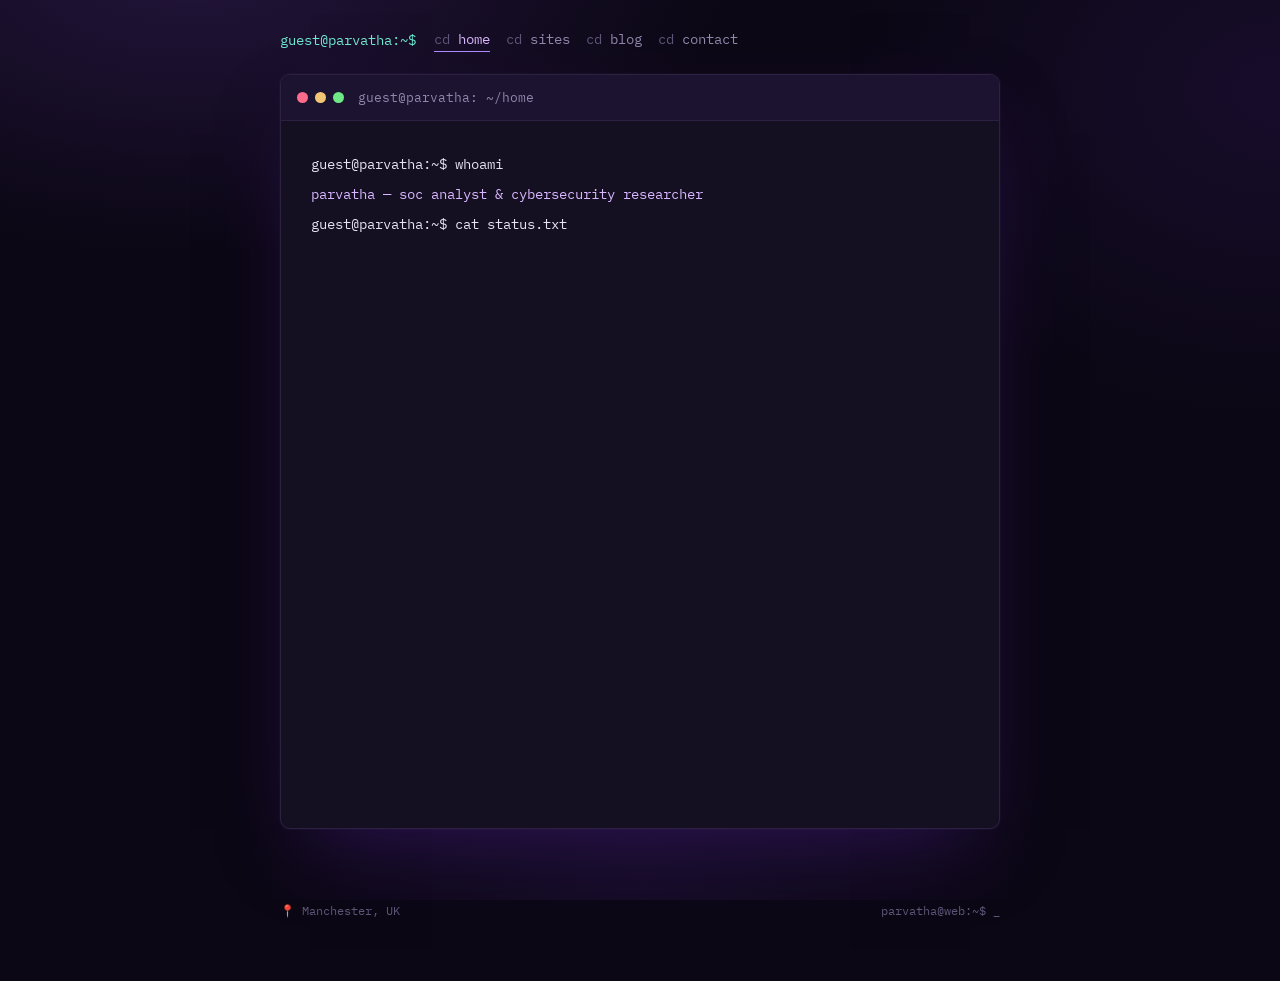
==== index.html @ 95266bb0 "Update personal introduction in index.html" ====
<!DOCTYPE html>
<html lang="en">
<head>
<meta charset="UTF-8">
<meta name="viewport" content="width=device-width, initial-scale=1.0">
<title>Parvatha · Cybersecurity</title>
<meta name="description" content="Parvatha — SOC Analyst & Cybersecurity Researcher">
<link rel="stylesheet" href="style.css">
</head>
<body>

  <nav class="termnav">
    <span class="prompt">guest@parvatha:~$</span>
    <div class="cmds">
      <a href="index.html" class="active">home</a>
      <a href="sites.html">sites</a>
      <a href="blog.html">blog</a>
      <a href="contact.html">contact</a>
    </div>
  </nav>

  <div class="wrap">
    <div class="term-frame">
      <div class="term-titlebar">
        <div class="term-dots"><span></span><span></span><span></span></div>
        <div class="fname">guest@parvatha: ~/home</div>
      </div>
      <div class="term-body">

        <div class="boot" id="boot"></div>

        <div id="content" style="opacity:0; transition: opacity .4s ease;">

          <section class="prose-block">
            <p>Hi! I'm Parvatha, just another girl whose curiosity led her to cybersecurity. I moved into security from an ECE background about two years ago and haven't looked back since. CTFs, digital forensics, and more recently reverse engineering are what I love doing. Right now I'm wrapping up my masters in Cybersecurity from Uni of Manchester.</p>
            <p>I spend most of my time building things (unfortunately not finishing many of them), breaking things, falling into rabbit holes in the name of fixing them, reading random blogs, and learning about things that have absolutely nothing to do with whatever I was learning the week before. Anyways, I'm currently open to SOC analyst roles — so please <a href="contact.html">get in touch</a> if you're hiring or just wanna chat security!</p>
            <p>I've been building SOC homelabs and various python tools. Longer-term I'm aiming toward malware analysis and vulnerability research, and I'm working through HTB CPTS next.</p>
            <p>I also make cybersecurity content on Instagram (<a href="https://www.instagram.com/0xpvee/" target="_blank" rel="noopener">@0xpvee</a>, 28k+ followers), which I started as a way of building my ability to explain my work.</p>
          </section>

          <div class="links">
            <a href="https://x.com/0xpvee" target="_blank" rel="noopener">x</a>
            <a href="https://www.instagram.com/0xpvee/" target="_blank" rel="noopener">instagram</a>
            <a href="https://substack.com/@0xpvee" target="_blank" rel="noopener">substack</a>
          </div>
        </div>

      </div>
    </div>
  </div>

  <footer>
    <span>📍 Manchester, UK</span>
    <span>parvatha@web:~$ <span class="cursor-blink">_</span></span>
  </footer>

<script>
(function(){
  var lines = [
    { type: "in",  text: "whoami" },
    { type: "out", text: "parvatha — soc analyst & cybersecurity researcher" },
    { type: "in",  text: "cat status.txt" },
    { type: "out", text: "open to soc analyst roles · wrapping up msc cybersecurity" }
  ];
  var boot = document.getElementById('boot');
  var content = document.getElementById('content');

  function prefix(type){
    return type === "in"
      ? '<span class="in">guest@parvatha:~$</span> '
      : '';
  }

  function typeLine(i){
    if(i >= lines.length){
      content.style.opacity = 1;
      return;
    }
    var l = lines[i];
    var el = document.createElement('div');
    el.className = 'line ' + l.type;
    el.style.animationDelay = '0s';
    boot.appendChild(el);

    var full = prefix(l.type) + '<span class="typed"></span>';
    el.innerHTML = full;
    var typedEl = el.querySelector('.typed');
    var chars = l.text.split('');
    var ci = 0;

    function step(){
      if(ci <= chars.length){
        typedEl.textContent = chars.slice(0, ci).join('');
        ci++;
        setTimeout(step, l.type === 'in' ? 28 : 10);
      } else {
        setTimeout(function(){ typeLine(i+1); }, l.type === 'in' ? 120 : 260);
      }
    }
    step();
  }

  typeLine(0);
})();
</script>

</body>
</html>
---- style.css ----
@import url('https://fonts.googleapis.com/css2?family=IBM+Plex+Mono:wght@400;500;600;700&display=swap');

:root{
  --bg: #0b0714;
  --bg2: #120b1f;
  --surface: #150f22;
  --surface-2: #1b1330;
  --line: #2c2140;
  --line-bright: #3d2c5c;
  --text: #e8e2f3;
  --muted: #9186ab;
  --dim: #5f5578;
  --purple: #b088ff;
  --purple-bright: #d9b8ff;
  --cyan: #6ee7d0;
  --pink: #ff8fd4;
  --red: #ff6b8a;
  --yellow: #f0c674;
}

*{ box-sizing:border-box; margin:0; padding:0; }
html{ scroll-behavior:smooth; }

body{
  background:
    radial-gradient(ellipse 900px 500px at 15% -5%, rgba(120,70,200,0.22), transparent 60%),
    radial-gradient(ellipse 800px 600px at 100% 10%, rgba(80,40,150,0.18), transparent 55%),
    radial-gradient(ellipse 700px 500px at 50% 100%, rgba(60,30,110,0.2), transparent 60%),
    var(--bg);
  background-attachment: fixed;
  color: var(--text);
  font-family: 'IBM Plex Mono', monospace;
  font-size: 15px;
  line-height: 1.7;
  min-height: 100vh;
  -webkit-font-smoothing: antialiased;
}

a{ color: var(--purple-bright); text-decoration: none; border-bottom: 1px solid var(--purple); transition: color .15s ease, border-color .15s ease; }
a:hover{ color: var(--cyan); border-color: var(--cyan); }

::selection{ background: var(--purple); color: var(--bg); }

/* ---- top terminal nav ---- */
.termnav{
  max-width: 760px;
  margin: 28px auto 0;
  padding: 0 20px;
  display: flex;
  flex-wrap: wrap;
  align-items: center;
  gap: 4px 18px;
  font-size: 13.5px;
}
.termnav .prompt{
  color: var(--cyan);
  white-space: nowrap;
}
.termnav .prompt::after{ content: ""; }
.termnav .cmds{
  display: flex;
  flex-wrap: wrap;
  gap: 4px 16px;
}
.termnav .cmds a{
  color: var(--muted);
  border-bottom: 1px solid transparent;
}
.termnav .cmds a::before{ content: "cd "; color: var(--dim); }
.termnav .cmds a:hover{ color: var(--purple-bright); border-color: var(--purple); }
.termnav .cmds a.active{ color: var(--purple-bright); border-color: var(--purple); }

/* ---- terminal window frame ---- */
.wrap{
  max-width: 760px;
  margin: 0 auto;
  padding: 22px 20px 72px;
}

.term-frame{
  background: var(--surface);
  border: 1px solid var(--line);
  border-radius: 10px;
  overflow: hidden;
  box-shadow: 0 30px 80px -30px rgba(80,30,150,0.5), 0 0 0 1px rgba(176,136,255,0.03);
}

.term-titlebar{
  display: flex;
  align-items: center;
  gap: 10px;
  padding: 12px 16px;
  background: var(--surface-2);
  border-bottom: 1px solid var(--line);
}
.term-dots{ display:flex; gap:7px; }
.term-dots span{ width:11px; height:11px; border-radius:50%; display:block; }
.term-dots span:nth-child(1){ background: var(--red); }
.term-dots span:nth-child(2){ background: var(--yellow); }
.term-dots span:nth-child(3){ background: #6ee787; }
.term-titlebar .fname{
  color: var(--muted);
  font-size: 12.5px;
  margin-left: 4px;
}

.term-body{ padding: 32px 30px 36px; }

@media (max-width:480px){
  .term-body{ padding: 24px 18px 28px; }
}

/* ---- home hero / whoami ---- */
.boot{
  font-size: 14px;
  color: var(--muted);
  margin-bottom: 26px;
}
.boot .line{ margin-bottom: 6px; opacity:0; animation: fadein .3s ease forwards; }
.boot .in{ color: var(--text); }
.boot .out{ color: var(--purple-bright); }
.boot .cursor{
  display:inline-block;
  width: 8px; height: 15px;
  background: var(--cyan);
  margin-left: 2px;
  vertical-align: -2px;
  animation: blink 1s step-end infinite;
}
@keyframes fadein{ to{ opacity:1; } }
@keyframes blink{ 50%{ opacity:0; } }

h1{
  font-size: 26px;
  font-weight: 700;
  color: var(--text);
  margin-bottom: 4px;
  letter-spacing: -0.01em;
}
.role{
  color: var(--purple-bright);
  font-size: 13.5px;
  margin-bottom: 26px;
}
.role::before{ content: "// "; color: var(--dim); }

section{ margin-bottom: 30px; }
p{ color: var(--text); }
p + p{ margin-top: 14px; }

.prose-block{
  border-left: 2px solid var(--line-bright);
  padding-left: 18px;
}

/* ---- links row ---- */
.links{
  display:flex;
  flex-wrap:wrap;
  gap: 8px 20px;
  font-size: 13.5px;
}
.links a::before{ content: "/ "; color: var(--dim); }

/* ---- cards (projects) ---- */
.card{
  border: 1px solid var(--line);
  border-radius: 8px;
  padding: 20px 22px;
  margin-bottom: 16px;
  background: rgba(255,255,255,0.012);
  transition: border-color .15s ease, transform .15s ease;
}
.card:hover{ border-color: var(--purple); }
.card .card-head{
  display:flex;
  align-items:baseline;
  justify-content: space-between;
  gap: 12px;
  flex-wrap: wrap;
  margin-bottom: 8px;
}
.card h2{
  font-size: 16px;
  color: var(--text);
}
.card h2::before{ content: "$ "; color: var(--cyan); }
.card .repo-link{
  font-size: 12.5px;
  white-space: nowrap;
}
.card p{ color: var(--muted); font-size: 14px; }

/* ---- sites list ---- */
.site-item{
  padding: 16px 0;
  border-bottom: 1px solid var(--line);
}
.site-item:last-child{ border-bottom: none; }
.site-item .site-head{ display:flex; align-items:baseline; gap:10px; flex-wrap:wrap; margin-bottom: 6px; }
.site-item h2{ font-size: 15.5px; }
.site-item h2::before{ content: "> "; color: var(--cyan); }
.site-item .url{ font-size: 12px; color: var(--dim); }
.site-item p{ color: var(--muted); font-size: 14px; }

/* ---- blog list ---- */
.post-item{
  padding: 18px 0;
  border-bottom: 1px solid var(--line);
}
.post-item:last-child{ border-bottom: none; }
.post-item h2{ font-size: 16px; margin-bottom: 4px; }
.post-item h2::before{ content: "# "; color: var(--cyan); }
.post-item .meta{ font-size: 12px; color: var(--dim); margin-bottom: 8px; }
.post-item p{ color: var(--muted); font-size: 14px; }
.soon{
  color: var(--dim);
  font-size: 13px;
  margin-top: 22px;
  padding-top: 18px;
  border-top: 1px dashed var(--line);
}

/* ---- blog post ---- */
.post-meta{
  color: var(--dim);
  font-size: 12.5px;
  margin-bottom: 24px;
}
.post h2{
  font-size: 17px;
  color: var(--purple-bright);
  margin: 30px 0 12px;
}
.post ul{ padding-left: 22px; margin: 10px 0; color: var(--text); }
.post li{ margin-bottom: 6px; }
.post p{ margin-bottom: 14px; }

/* ---- contact ---- */
.contact-grid{
  display: grid;
  gap: 14px;
}
.contact-row{
  display:flex;
  align-items: baseline;
  gap: 14px;
  padding: 14px 0;
  border-bottom: 1px solid var(--line);
}
.contact-row:last-child{ border-bottom: none; }
.contact-row .key{
  color: var(--cyan);
  font-size: 13px;
  min-width: 90px;
}
.contact-row .key::before{ content: "["; color: var(--dim); }
.contact-row .key::after{ content: "]"; color: var(--dim); }
.contact-row .val a{ font-size: 14.5px; }

footer{
  max-width: 760px;
  margin: 0 auto;
  padding: 0 20px 60px;
  font-size: 12px;
  color: var(--dim);
  display:flex;
  justify-content: space-between;
  flex-wrap: wrap;
  gap: 10px;
}
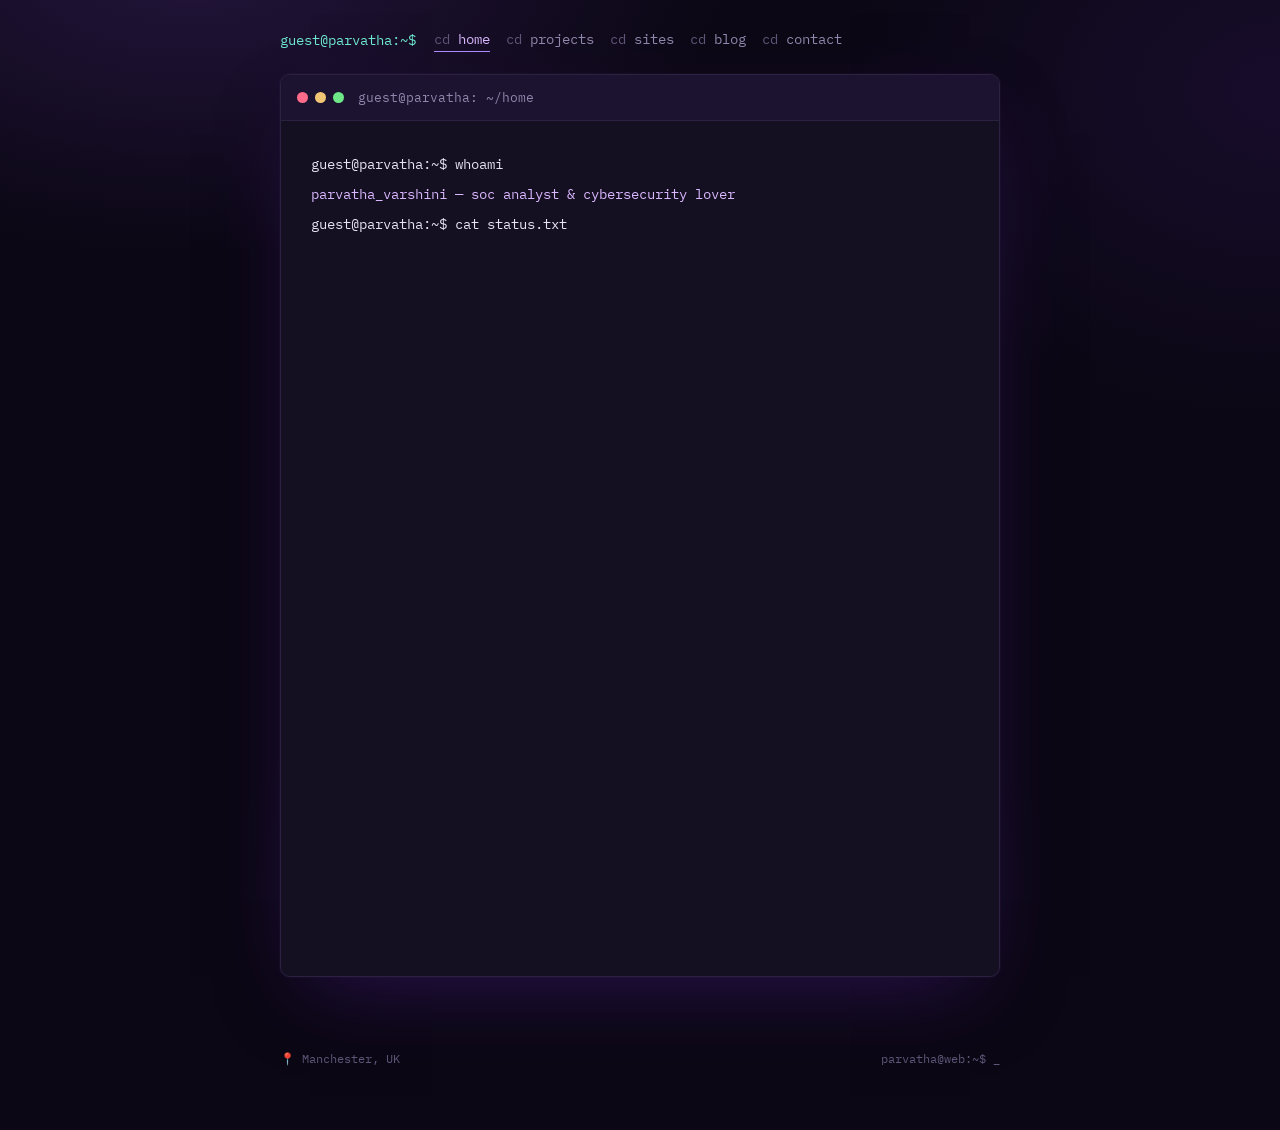
==== commit 5af84861: "Add files via upload" ====
--- a/index.html
+++ b/index.html
@@ -3,8 +3,8 @@
 <head>
 <meta charset="UTF-8">
 <meta name="viewport" content="width=device-width, initial-scale=1.0">
-<title>Parvatha · Cybersecurity</title>
-<meta name="description" content="Parvatha — SOC Analyst & Cybersecurity Researcher">
+<title>Parvatha Varshini · Cybersecurity</title>
+<meta name="description" content="Parvatha Varshini — SOC Analyst & Cybersecurity lover">
 <link rel="stylesheet" href="style.css">
 </head>
 <body>
@@ -13,6 +13,7 @@
     <span class="prompt">guest@parvatha:~$</span>
     <div class="cmds">
       <a href="index.html" class="active">home</a>
+      <a href="projects.html">projects</a>
       <a href="sites.html">sites</a>
       <a href="blog.html">blog</a>
       <a href="contact.html">contact</a>
@@ -30,15 +31,18 @@
         <div class="boot" id="boot"></div>
 
         <div id="content" style="opacity:0; transition: opacity .4s ease;">
+          <h1>Parvatha Varshini</h1>
+          <div class="role">SOC Analyst &amp; Cybersecurity lover</div>
 
           <section class="prose-block">
-            <p>Hi! I'm Parvatha, just another girl whose curiosity led her to cybersecurity. I moved into security from an ECE background about two years ago and haven't looked back since. CTFs, digital forensics, and more recently reverse engineering are what I love doing. Right now I'm wrapping up my masters in Cybersecurity from Uni of Manchester.</p>
+            <p>Hi! I'm Parvatha, just another girl whose curiosity led her to cybersecurity. I moved into security from an ECE background about two years ago and haven't looked back since. CTFs, digital forensics, and more recently reverse engineering are what I spend most of my free time on. Right now I'm wrapping up my masters in Cybersecurity from Uni of Manchester.</p>
+            <p>I've been building SOC homelabs and various python tools, some of which are documented on my <a href="https://github.com/parvathaa" target="_blank" rel="noopener">Github</a> — check out the <a href="projects.html">projects page</a> for a few of them. Longer-term I'm aiming toward malware analysis and vulnerability research, and I'm working through HTB CPTS next.</p>
+            <p>I also make cybersecurity content on Instagram (<a href="https://www.instagram.com/0xpvee/" target="_blank" rel="noopener">@0xpvee</a>, 28k+ followers), which I started as a way of building my ability to explain my work.</p>
             <p>I spend most of my time building things (unfortunately not finishing many of them), breaking things, falling into rabbit holes in the name of fixing them, reading random blogs, and learning about things that have absolutely nothing to do with whatever I was learning the week before. Anyways, I'm currently open to SOC analyst roles — so please <a href="contact.html">get in touch</a> if you're hiring or just wanna chat security!</p>
-            <p>I've been building SOC homelabs and various python tools. Longer-term I'm aiming toward malware analysis and vulnerability research, and I'm working through HTB CPTS next.</p>
-            <p>I also make cybersecurity content on Instagram (<a href="https://www.instagram.com/0xpvee/" target="_blank" rel="noopener">@0xpvee</a>, 28k+ followers), which I started as a way of building my ability to explain my work.</p>
           </section>
 
           <div class="links">
+            <a href="https://github.com/parvathaa" target="_blank" rel="noopener">github</a>
             <a href="https://x.com/0xpvee" target="_blank" rel="noopener">x</a>
             <a href="https://www.instagram.com/0xpvee/" target="_blank" rel="noopener">instagram</a>
             <a href="https://substack.com/@0xpvee" target="_blank" rel="noopener">substack</a>
@@ -58,9 +62,9 @@
 (function(){
   var lines = [
     { type: "in",  text: "whoami" },
-    { type: "out", text: "parvatha — soc analyst & cybersecurity researcher" },
+    { type: "out", text: "parvatha_varshini — soc analyst & cybersecurity lover" },
     { type: "in",  text: "cat status.txt" },
-    { type: "out", text: "open to soc analyst roles · wrapping up msc cybersecurity" }
+    { type: "out", text: "open to soc analyst roles · wrapping up msc cybersecurity @ manchester" }
   ];
   var boot = document.getElementById('boot');
   var content = document.getElementById('content');
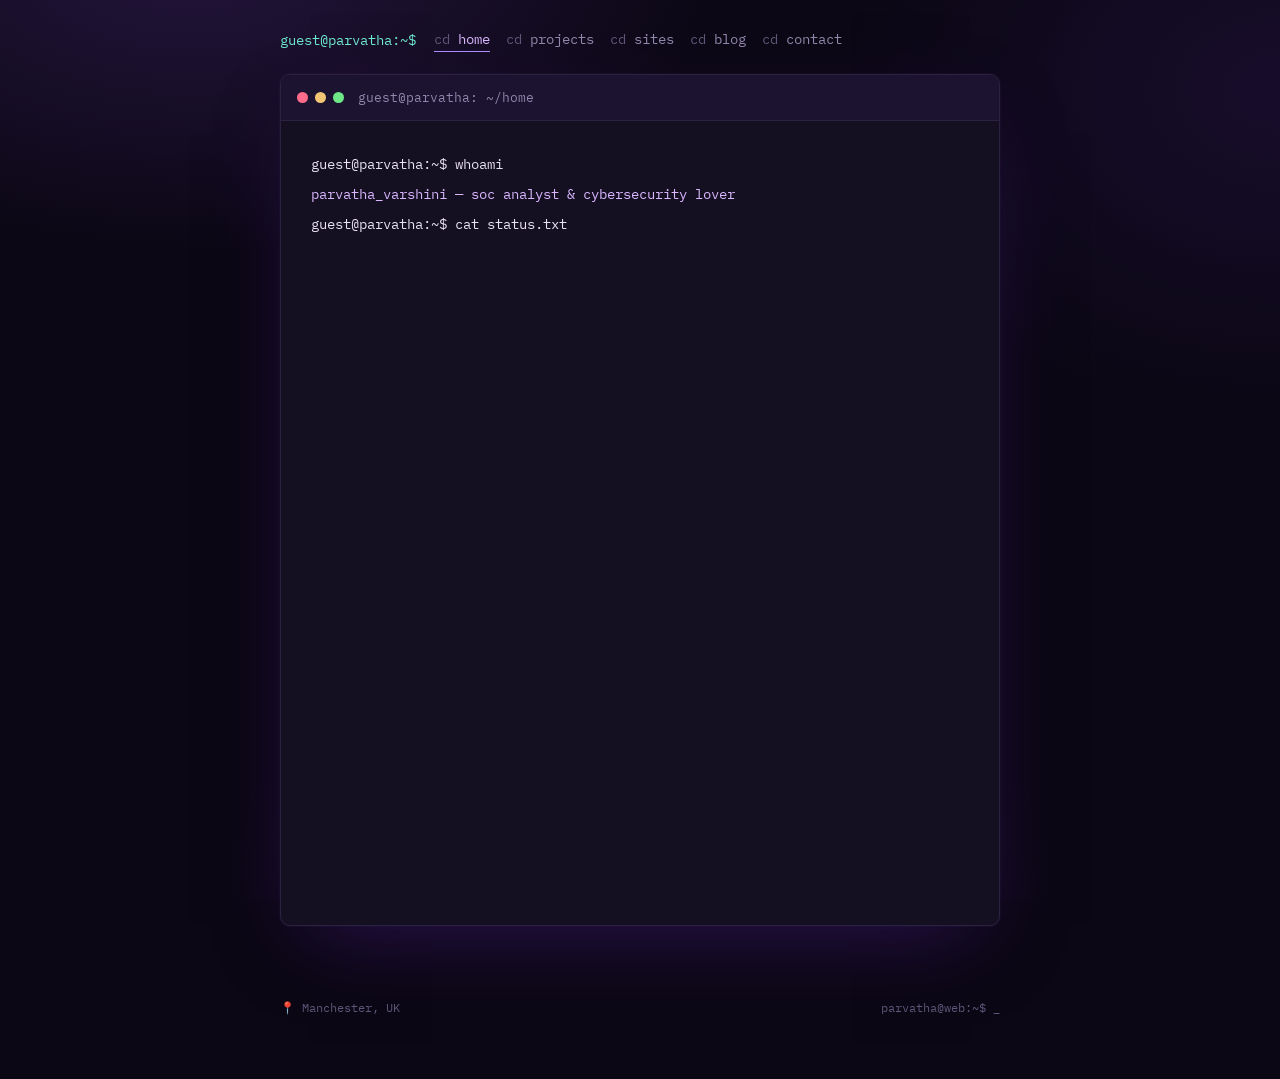
==== commit a5865879: "Revise personal introduction in index.html Updated personal introduction and removed some details ab" ====
--- a/index.html
+++ b/index.html
@@ -35,10 +35,10 @@
           <div class="role">SOC Analyst &amp; Cybersecurity lover</div>
 
           <section class="prose-block">
-            <p>Hi! I'm Parvatha, just another girl whose curiosity led her to cybersecurity. I moved into security from an ECE background about two years ago and haven't looked back since. CTFs, digital forensics, and more recently reverse engineering are what I spend most of my free time on. Right now I'm wrapping up my masters in Cybersecurity from Uni of Manchester.</p>
-            <p>I've been building SOC homelabs and various python tools, some of which are documented on my <a href="https://github.com/parvathaa" target="_blank" rel="noopener">Github</a> — check out the <a href="projects.html">projects page</a> for a few of them. Longer-term I'm aiming toward malware analysis and vulnerability research, and I'm working through HTB CPTS next.</p>
+            <p>Hi! I'm Parvatha, just another girl whose curiosity led her to cybersecurity. I moved into security from an ECE background about two years ago and haven't looked back since. I love CTFs, digital forensics, and more recently reverse engineering. Right now I'm wrapping up my masters in Cybersecurity from Uni of Manchester.</p>
+            <p>I've been building SOC homelabs and various python tools. Longer-term I'm aiming toward malware analysis and vulnerability research, and I'm working through HTB CPTS next.</p>
+            <p>I spend most of my time building things (unfortunately not finishing many of them), breaking things, falling into rabbit holes in the name of fixing them, reading random blogs, and learning about things that have absolutely nothing to do with whatever I was learning the week before. Anyways, I'm currently open to SOC analyst roles — so please <a href="contact.html">get in touch</a> if you're hiring or just wanna chat security!</p>
             <p>I also make cybersecurity content on Instagram (<a href="https://www.instagram.com/0xpvee/" target="_blank" rel="noopener">@0xpvee</a>, 28k+ followers), which I started as a way of building my ability to explain my work.</p>
-            <p>I spend most of my time building things (unfortunately not finishing many of them), breaking things, falling into rabbit holes in the name of fixing them, reading random blogs, and learning about things that have absolutely nothing to do with whatever I was learning the week before. Anyways, I'm currently open to SOC analyst roles — so please <a href="contact.html">get in touch</a> if you're hiring or just wanna chat security!</p>
           </section>
 
           <div class="links">
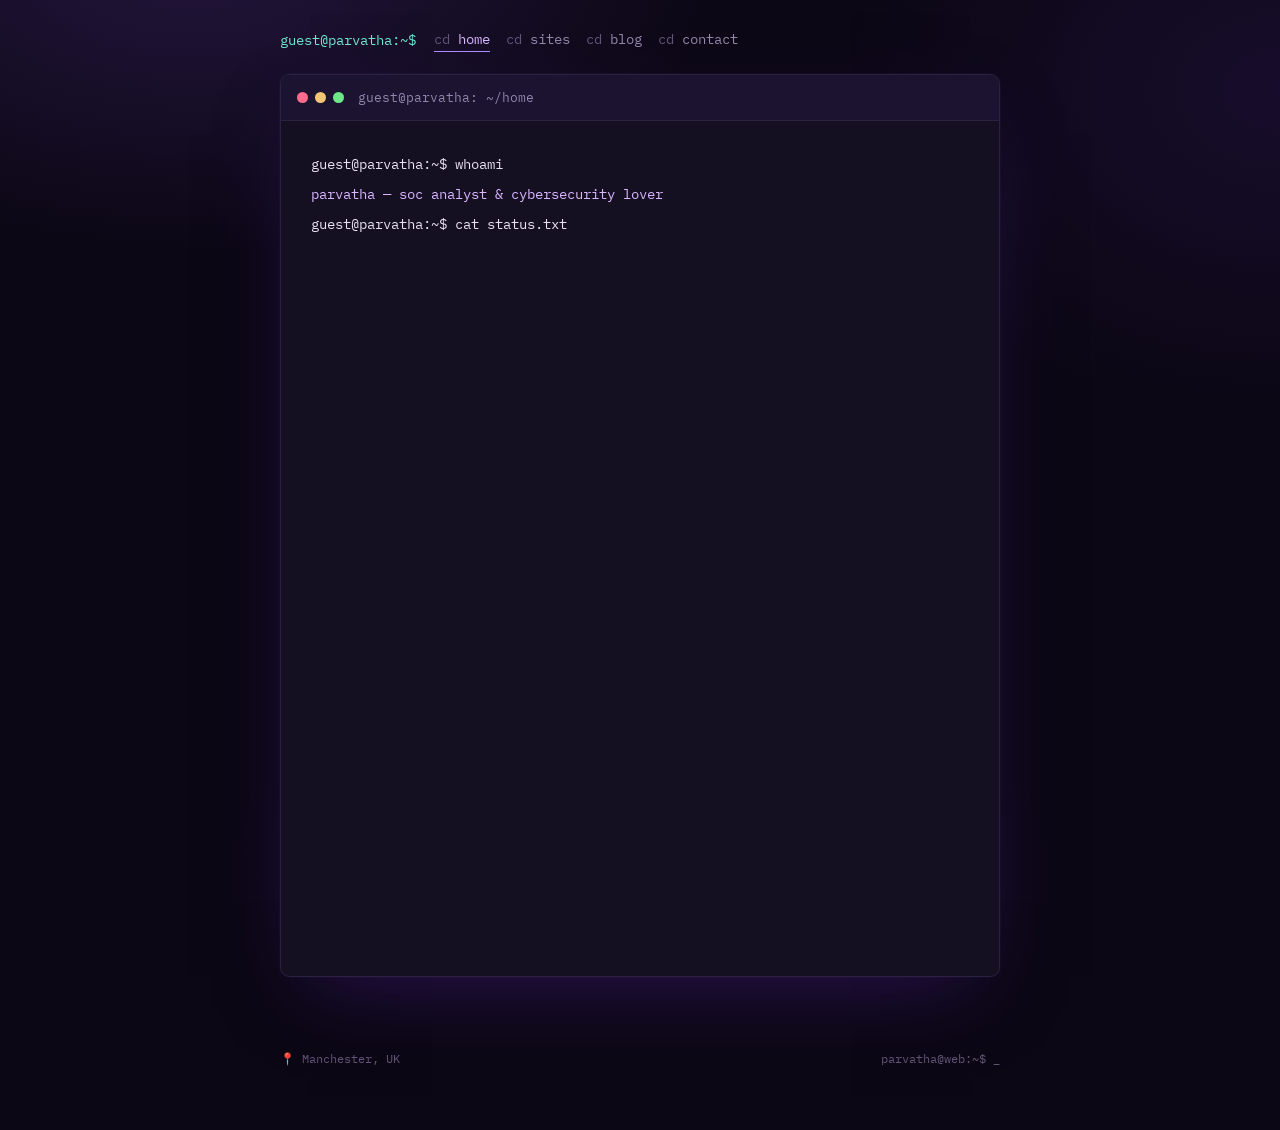
==== commit 2d8832b3: "Add files via upload" ====
--- a/index.html
+++ b/index.html
@@ -3,8 +3,8 @@
 <head>
 <meta charset="UTF-8">
 <meta name="viewport" content="width=device-width, initial-scale=1.0">
-<title>Parvatha Varshini · Cybersecurity</title>
-<meta name="description" content="Parvatha Varshini — SOC Analyst & Cybersecurity lover">
+<title>Parvatha · Cybersecurity</title>
+<meta name="description" content="Parvatha — SOC Analyst & Cybersecurity lover">
 <link rel="stylesheet" href="style.css">
 </head>
 <body>
@@ -13,7 +13,6 @@
     <span class="prompt">guest@parvatha:~$</span>
     <div class="cmds">
       <a href="index.html" class="active">home</a>
-      <a href="projects.html">projects</a>
       <a href="sites.html">sites</a>
       <a href="blog.html">blog</a>
       <a href="contact.html">contact</a>
@@ -31,14 +30,14 @@
         <div class="boot" id="boot"></div>
 
         <div id="content" style="opacity:0; transition: opacity .4s ease;">
-          <h1>Parvatha Varshini</h1>
+          <h1>Parvatha</h1>
           <div class="role">SOC Analyst &amp; Cybersecurity lover</div>
 
           <section class="prose-block">
-            <p>Hi! I'm Parvatha, just another girl whose curiosity led her to cybersecurity. I moved into security from an ECE background about two years ago and haven't looked back since. I love CTFs, digital forensics, and more recently reverse engineering. Right now I'm wrapping up my masters in Cybersecurity from Uni of Manchester.</p>
-            <p>I've been building SOC homelabs and various python tools. Longer-term I'm aiming toward malware analysis and vulnerability research, and I'm working through HTB CPTS next.</p>
+            <p>Hi! I'm Parvatha, just another girl whose curiosity led her to cybersecurity. I moved into security from an ECE background about two years ago and haven't looked back since. CTFs, digital forensics, and more recently reverse engineering are what I spend most of my free time on. Right now I'm wrapping up my masters in Cybersecurity from Uni of Manchester.</p>
+            <p>I've been building SOC homelabs and various python tools, some of which are documented on my <a href="https://github.com/parvathaa" target="_blank" rel="noopener">Github</a>. Longer-term I'm aiming toward malware analysis and vulnerability research, and I'm working through HTB CPTS next.</p>
+            <p>I also make cybersecurity content on Instagram (<a href="https://www.instagram.com/0xpvee/" target="_blank" rel="noopener">@0xpvee</a>, 28k+ followers), which I started as a way of building my ability to explain my work.</p>
             <p>I spend most of my time building things (unfortunately not finishing many of them), breaking things, falling into rabbit holes in the name of fixing them, reading random blogs, and learning about things that have absolutely nothing to do with whatever I was learning the week before. Anyways, I'm currently open to SOC analyst roles — so please <a href="contact.html">get in touch</a> if you're hiring or just wanna chat security!</p>
-            <p>I also make cybersecurity content on Instagram (<a href="https://www.instagram.com/0xpvee/" target="_blank" rel="noopener">@0xpvee</a>, 28k+ followers), which I started as a way of building my ability to explain my work.</p>
           </section>
 
           <div class="links">
@@ -62,7 +61,7 @@
 (function(){
   var lines = [
     { type: "in",  text: "whoami" },
-    { type: "out", text: "parvatha_varshini — soc analyst & cybersecurity lover" },
+    { type: "out", text: "parvatha — soc analyst & cybersecurity lover" },
     { type: "in",  text: "cat status.txt" },
     { type: "out", text: "open to soc analyst roles · wrapping up msc cybersecurity @ manchester" }
   ];
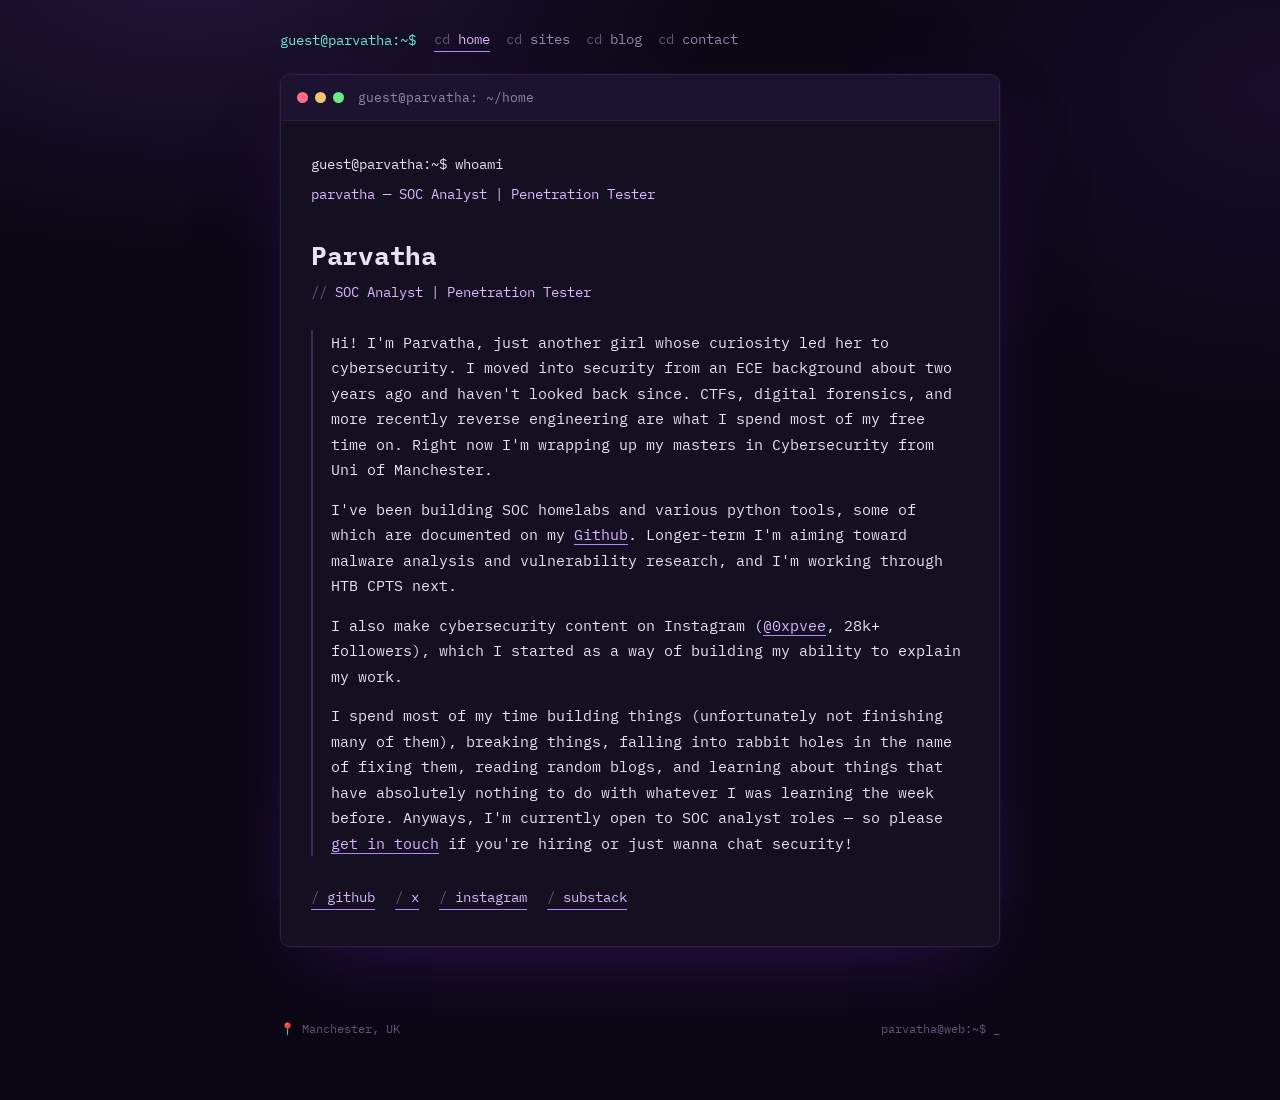
==== commit f4888ebe: "Trim contact page, update role title, and add Cloudflare Web Analytics (6b03415e89882a93b0710098) Co" ====
--- a/index.html
+++ b/index.html
@@ -4,7 +4,7 @@
 <meta charset="UTF-8">
 <meta name="viewport" content="width=device-width, initial-scale=1.0">
 <title>Parvatha · Cybersecurity</title>
-<meta name="description" content="Parvatha — SOC Analyst & Cybersecurity lover">
+<meta name="description" content="Parvatha — SOC Analyst | Penetration Tester">
 <link rel="stylesheet" href="style.css">
 </head>
 <body>
@@ -31,7 +31,7 @@
 
         <div id="content" style="opacity:0; transition: opacity .4s ease;">
           <h1>Parvatha</h1>
-          <div class="role">SOC Analyst &amp; Cybersecurity lover</div>
+          <div class="role">SOC Analyst | Penetration Tester</div>
 
           <section class="prose-block">
             <p>Hi! I'm Parvatha, just another girl whose curiosity led her to cybersecurity. I moved into security from an ECE background about two years ago and haven't looked back since. CTFs, digital forensics, and more recently reverse engineering are what I spend most of my free time on. Right now I'm wrapping up my masters in Cybersecurity from Uni of Manchester.</p>
@@ -61,9 +61,7 @@
 (function(){
   var lines = [
     { type: "in",  text: "whoami" },
-    { type: "out", text: "parvatha — soc analyst & cybersecurity lover" },
-    { type: "in",  text: "cat status.txt" },
-    { type: "out", text: "open to soc analyst roles · wrapping up msc cybersecurity @ manchester" }
+    { type: "out", text: "parvatha — SOC Analyst | Penetration Tester" }
   ];
   var boot = document.getElementById('boot');
   var content = document.getElementById('content');
@@ -107,5 +105,6 @@
 })();
 </script>
 
+<!-- Cloudflare Web Analytics --><script type='module' src='https://static.cloudflareinsights.com/beacon.min.js' data-cf-beacon='{"token": "0a25250b7298408ea5e48ab88077b7f2"}'></script><!-- End Cloudflare Web Analytics -->
 </body>
 </html>
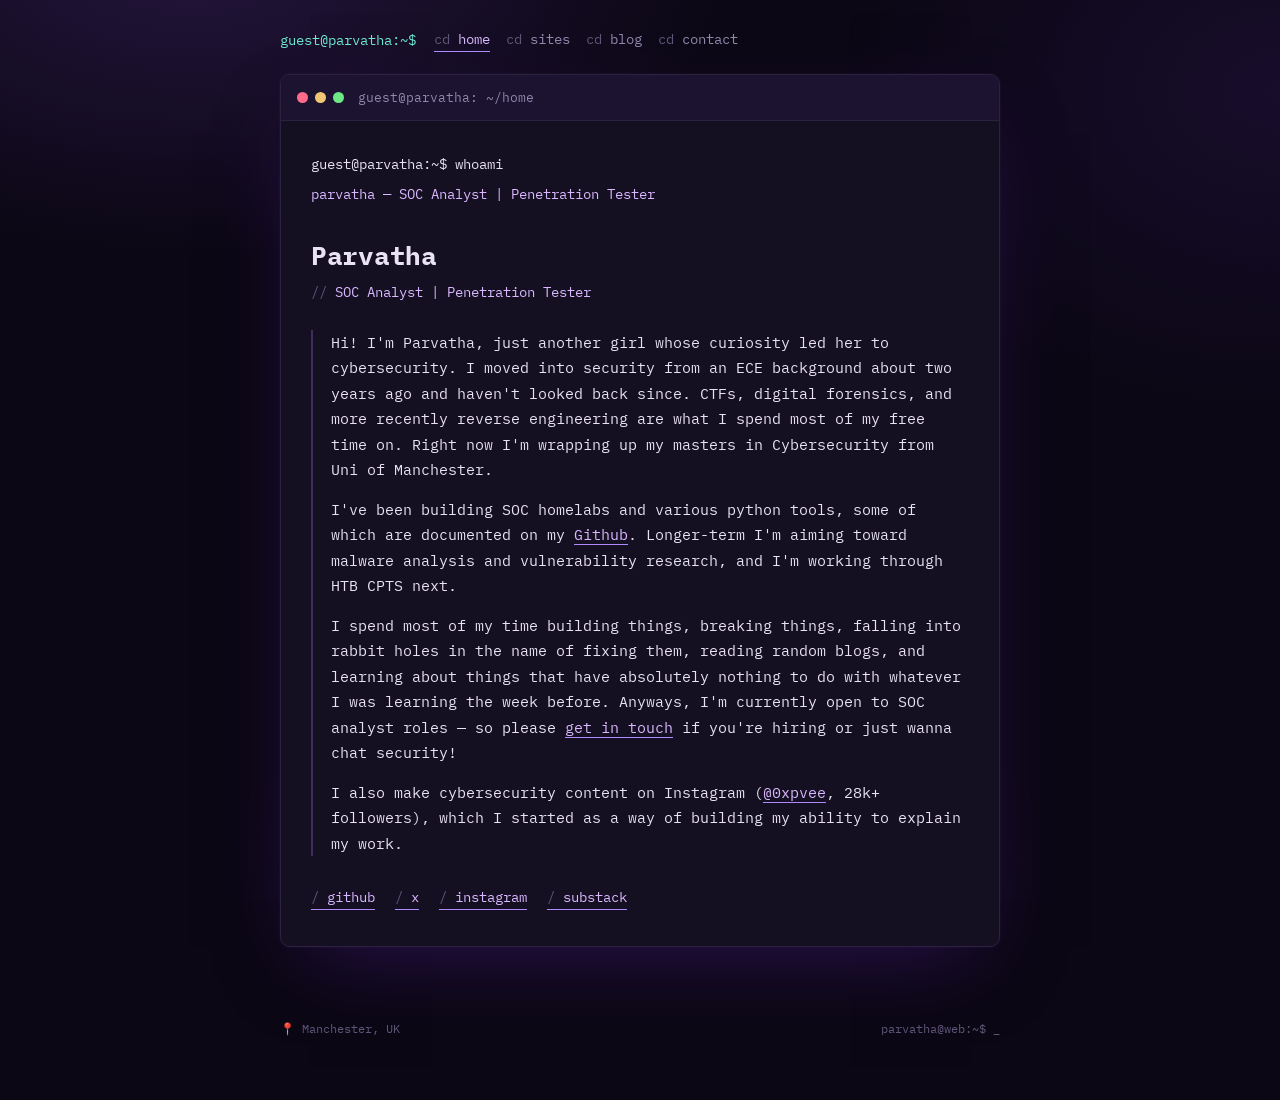
==== commit fcd783d9: "Update bio on homepage Co-Authored-By: Claude Opus 5.5 <noreply@anthropic.com>" ====
--- a/index.html
+++ b/index.html
@@ -36,8 +36,8 @@
           <section class="prose-block">
             <p>Hi! I'm Parvatha, just another girl whose curiosity led her to cybersecurity. I moved into security from an ECE background about two years ago and haven't looked back since. CTFs, digital forensics, and more recently reverse engineering are what I spend most of my free time on. Right now I'm wrapping up my masters in Cybersecurity from Uni of Manchester.</p>
             <p>I've been building SOC homelabs and various python tools, some of which are documented on my <a href="https://github.com/parvathaa" target="_blank" rel="noopener">Github</a>. Longer-term I'm aiming toward malware analysis and vulnerability research, and I'm working through HTB CPTS next.</p>
+            <p>I spend most of my time building things, breaking things, falling into rabbit holes in the name of fixing them, reading random blogs, and learning about things that have absolutely nothing to do with whatever I was learning the week before. Anyways, I'm currently open to SOC analyst roles — so please <a href="https://p4rvatha.com/contact">get in touch</a> if you're hiring or just wanna chat security!</p>
             <p>I also make cybersecurity content on Instagram (<a href="https://www.instagram.com/0xpvee/" target="_blank" rel="noopener">@0xpvee</a>, 28k+ followers), which I started as a way of building my ability to explain my work.</p>
-            <p>I spend most of my time building things (unfortunately not finishing many of them), breaking things, falling into rabbit holes in the name of fixing them, reading random blogs, and learning about things that have absolutely nothing to do with whatever I was learning the week before. Anyways, I'm currently open to SOC analyst roles — so please <a href="contact.html">get in touch</a> if you're hiring or just wanna chat security!</p>
           </section>
 
           <div class="links">
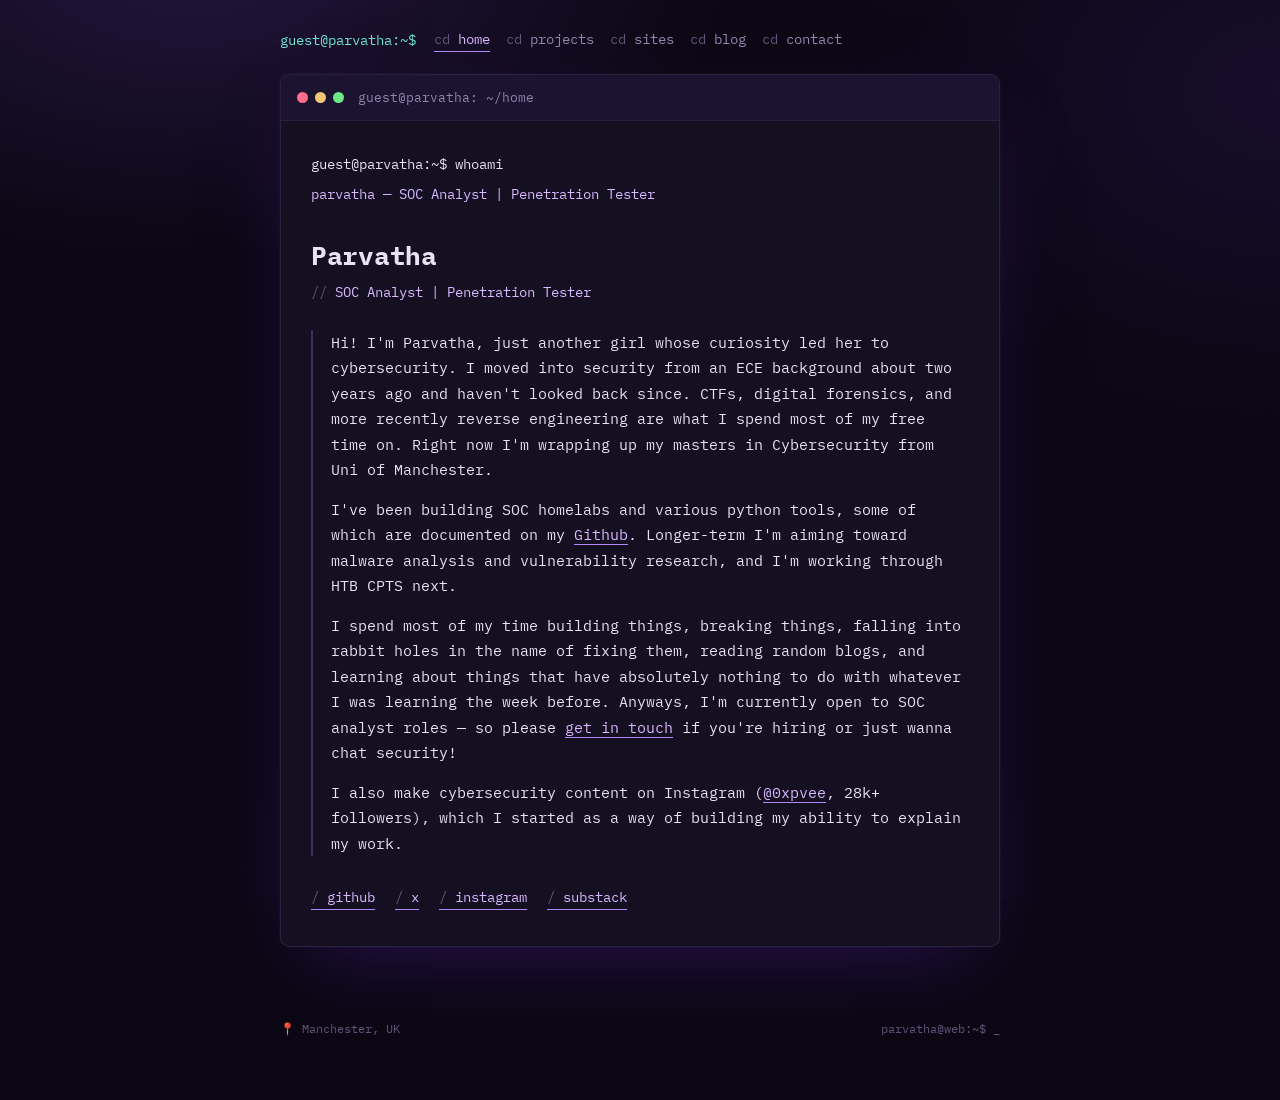
==== commit 7b0a11cf: "Add link to projects page in navigation" ====
--- a/index.html
+++ b/index.html
@@ -13,6 +13,7 @@
     <span class="prompt">guest@parvatha:~$</span>
     <div class="cmds">
       <a href="index.html" class="active">home</a>
+      <a href="projects.html">projects</a>
       <a href="sites.html">sites</a>
       <a href="blog.html">blog</a>
       <a href="contact.html">contact</a>
